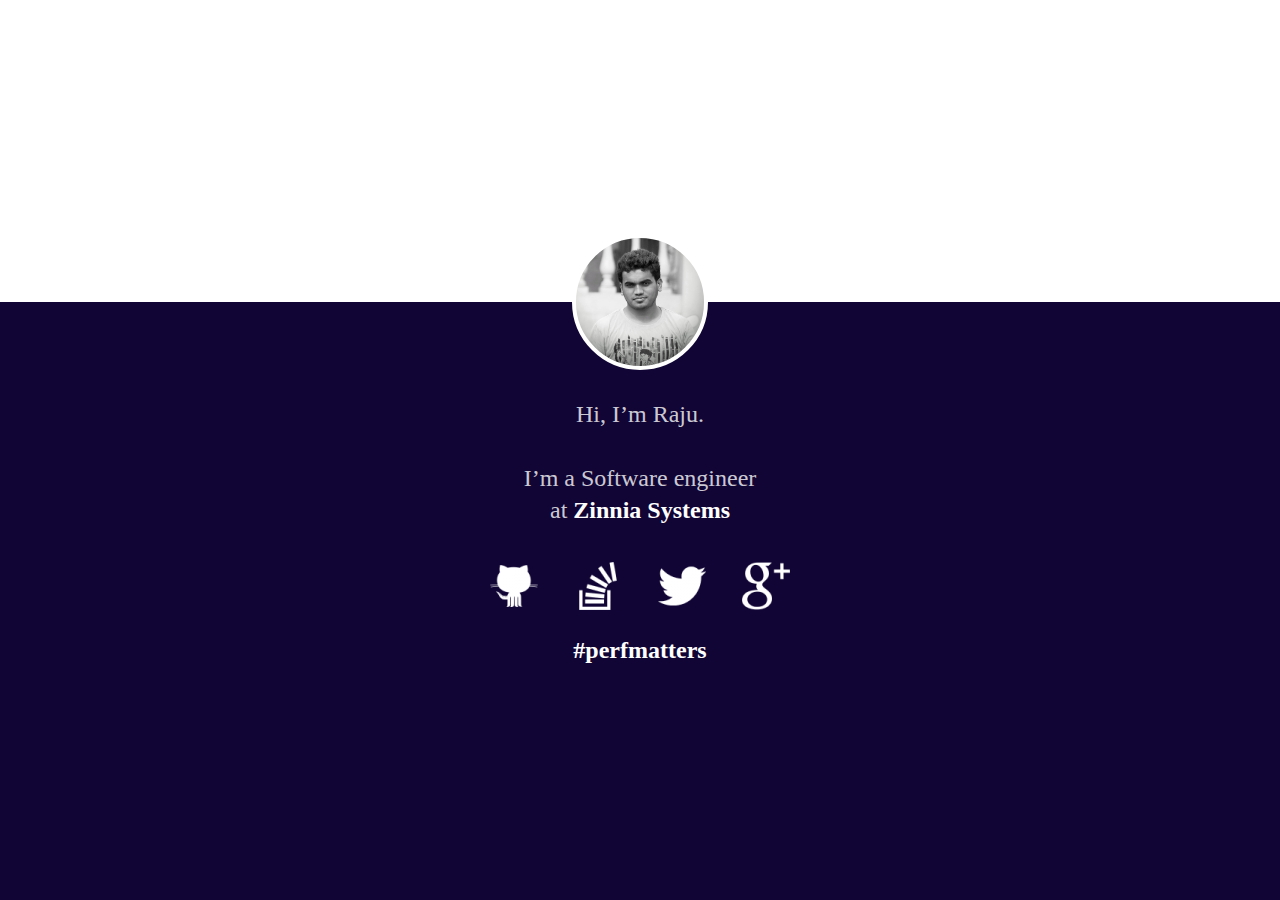
==== main.html @ 2c0959b3 "Redesigned using CSS3 FlexBox" ====
<!-- Original Source, unminified which is used in index.html-->
<!DOCTYPE html>
<html>
    
    <head>
        
        <meta charset="UTF-8">
        <title>rajuGT</title>
        <link rel="stylesheet" type="text/css" href="css/main.css"/>
        <link rel="icon" href="images/favicon.ico" type="image/x-icon"/>
        
    </head>
    <body>
        <div class="top">
        </div>
        <div class="content-container">
            <div class="content">
                <div class="profile-pic"></div>
                <span class='line' style="margin-top:28px;">Hi, I’m Raju.</span>
                <span class='line' style="margin-bottom:36px;">I’m a Software engineer at <a href="http://www.zinniasystems.com/" target="_blank">Zinnia Systems</a>
                </span>

                <div class="icons">
                    <a href="https://github.com/rajuGT" target="_blank">
                        <div title="Github" class="github"></div>
                    </a>
                    
                    <a href="http://stackoverflow.com/users/1699979/rajugt" target="_blank">
                        <div title="StackOverflow" class="stackoverflow"></div>
                    </a>

                    <a href="https://twitter.com/_rajuGT" target="_blank">
                        <div title="Twitter" class="twitter"></div>
                    </a>

                    <a href="https://plus.google.com/+rajuGT" target="_blank">
                        <div title="Google+" class="google-plus"></div>
                    </a>
                </div>
                
                <div class="favorite-tag" title="Favorite tag">
                    <a target="_blank" href="https://plus.google.com/s/%23perfmatters/top">#perfmatters</a>
                </div>
                
            </div>
        </div>
        
        <div class="bottom"></div>
        
    </body>
    
</html>
---- css/main.css ----
html,
body {
    width: 100%;
    height: 100%;
    margin: 0;
    padding: 0;
    font-family: 'sans-serif';
    font-weight: 400;
}

body {
    position: relative;
    
    display: flex;
    display: -webkit-flex;
    display: -moz-flex;
    
    flex-direction: column;
    -webkit-flex-direction: column;
    -moz-flex-direction: column;
    
    justify-content: flex-start;
    -webkit-justify-content: flex-start;
    -moz-justify-content: flex-start;
    
    align-items: center;
    -webkit-align-items: center;
    -moz-align-items: center;
}

.top {
    background-color: #fffff;
}

.bottom {
    width: 100%;
    background-color: #110535;
}

.top,
.bottom {
    flex:1 0 auto;
    -webkit-flex: 1 0 auto;
    -moz-flex: 1 0 auto;
}

.content-container {
    position: relative;
    width: 100%;
    background-color: #110535;
    
    display:flex;
    display: -webkit-flex;
    display: -moz-flex;
    
    justify-content: center;
    -webkit-justify-content: center;
    -moz-justify-content: center;
    
    flex: 0 0 auto
    -webkit-flex: 0 0 auto;
    -moz-flex: 0 0 auto;
}

.content-container:before {
    content: '';
    position: absolute;
    left: 0;
    top: 0;
    background-color: #fff;
    width: 100%;
    height: 92px
}

@media only screen and (max-width:360px) {
    .content-container:before {
        height: 76px
    }
}

.content {
    position: relative;
    padding: 24px;
    width: 300px;
    color: rgba(255, 255, 255, .8);
    display: -webkit-flex;
    display: -ms-flexbox;
    display: flex;
    -webkit-flex-direction: column;
    -ms-flex-direction: column;
    flex-direction: column;
    font-size: 24px;
    line-height: 32px
}

.content a {
    display: inline-block;
    position: relative;
    font-weight: 700;
    color: #fff;
    text-decoration: none;
    z-index: 0
}

span.line {
    width: 250px;
    text-align: center;
    margin: 16px auto
}

@media only screen and (max-width:360px) {
    .content span {
        margin: 8px
    }
}

div.profile-pic {
    width: 128px;
    height: 128px;
    background: url(../images/raju.jpg);
    background-size: cover;
    border-radius: 50%;

    align-self:center;
    -webkit-align-self: center;
    -moz-align-self: center;
    
    border: 4px solid #fff
}

/* Decrease profile pic size for small screen */
@media only screen and (max-width:360px) {
    div.profile-pic {
        width: 96px;
        height: 96px
    }
}

div.icons {
    display: flex;
    display: -webkit-flex;
    display: -moz-flex;

    flex-direction: row;
    -webkit-flex-direction: row;
    -moz-flex-direction: row;
    
    justify-content: space-between;
    -webkit-justify-content: space-between;
    -moz-justify-content: space-between;
}

.icons div {
    width: 32px;
    height: 32px;
    padding: 8px
}

div.github {
    background-image: url('../images/github.png');
}
div.stackoverflow {
    background-image: url(../images/stackoverflow.png);
}
div.twitter {
    background-image: url(../images/twitter.png);
}
div.google-plus {
    background-image: url(../images/google-plus.png);
}

div.favorite-tag {
    text-align: center;
    margin-top: 24px;
}
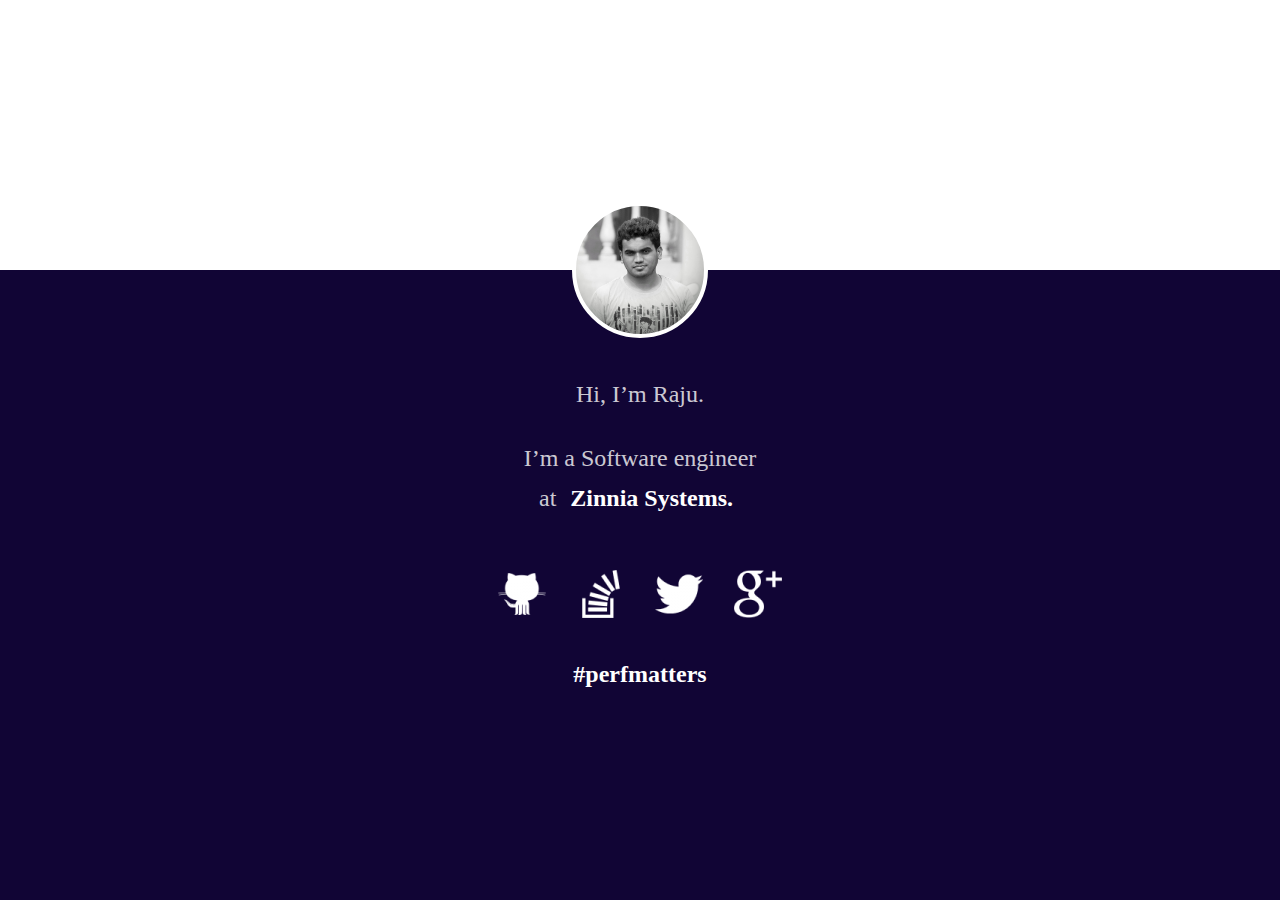
==== commit f14a6b36: "Added hover effects" ====
--- a/main.html
+++ b/main.html
@@ -5,6 +5,7 @@
     <head>
         
         <meta charset="UTF-8">
+        <meta name="viewport" content="width=device-width, initial-scale=1, maximum-scale=1">
         <title>rajuGT</title>
         <link rel="stylesheet" type="text/css" href="css/main.css"/>
         <link rel="icon" href="images/favicon.ico" type="image/x-icon"/>
@@ -16,8 +17,8 @@
         <div class="content-container">
             <div class="content">
                 <div class="profile-pic"></div>
-                <span class='line' style="margin-top:28px;">Hi, I’m Raju.</span>
-                <span class='line' style="margin-bottom:36px;">I’m a Software engineer at <a href="http://www.zinniasystems.com/" target="_blank">Zinnia Systems</a>
+                <span class='line' style="margin-top:40px;">Hi, I’m Raju.</span>
+                <span class='line' style="margin-bottom:40px;">I’m a Software engineer at <a href="http://www.zinniasystems.com/" target="_blank">Zinnia Systems.</a>
                 </span>
 
                 <div class="icons">
--- a/css/main.css
+++ b/css/main.css
@@ -90,16 +90,21 @@
     -ms-flex-direction: column;
     flex-direction: column;
     font-size: 24px;
-    line-height: 32px
+    line-height: 32px;
 }
 
 .content a {
+    border-radius: 4px;
     display: inline-block;
+    padding: 8px;
     position: relative;
     font-weight: 700;
     color: #fff;
     text-decoration: none;
-    z-index: 0
+    z-index: 0;
+}
+.content a:hover {
+    background-color: #423D54;
 }
 
 span.line {
@@ -118,6 +123,8 @@
     width: 128px;
     height: 128px;
     background: url(../images/raju.jpg);
+    /* Used to fill color during onload */
+    background-color: #fff;
     background-size: cover;
     border-radius: 50%;
 
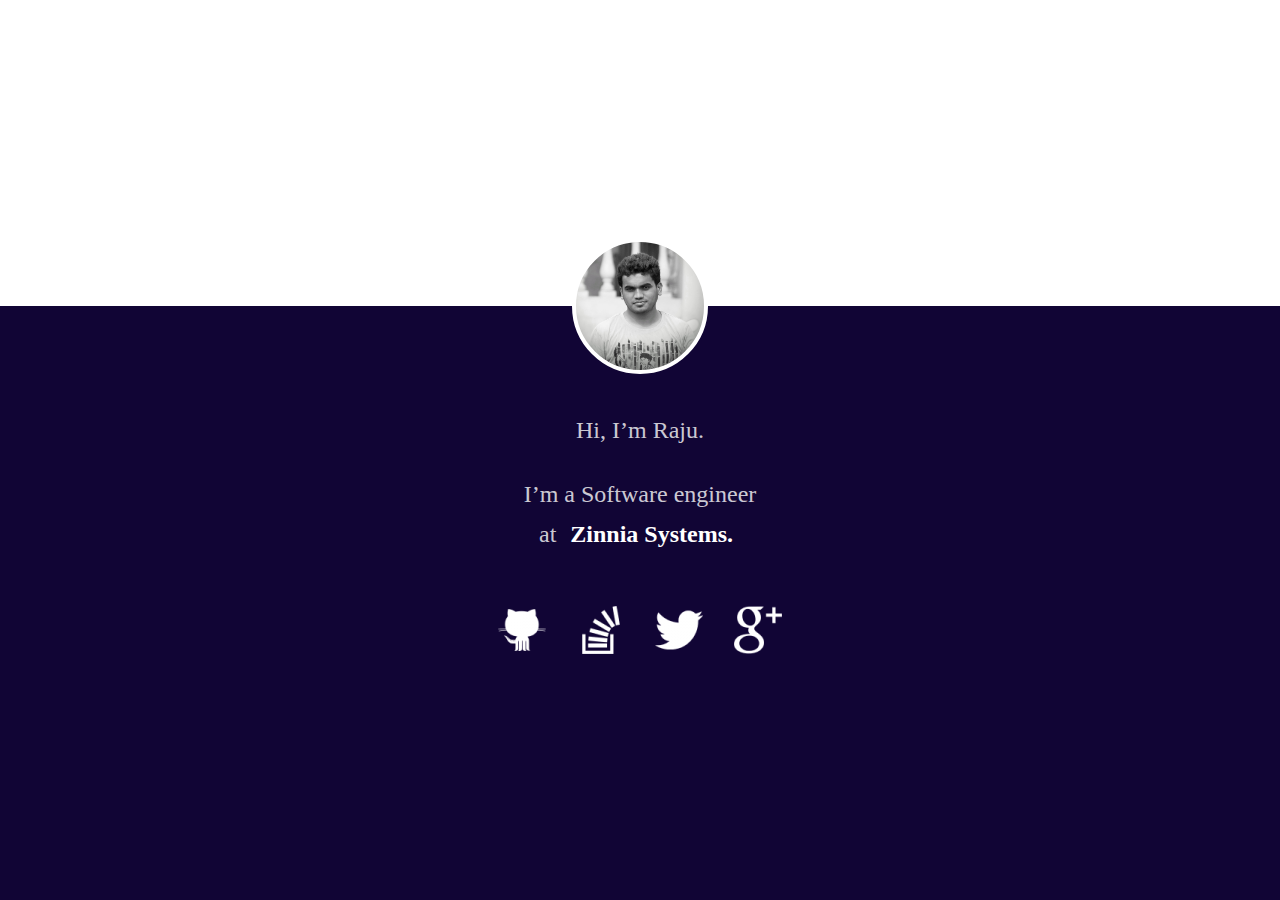
==== commit 4fe08b51: "Removed perf tag" ====
--- a/main.html
+++ b/main.html
@@ -39,10 +39,6 @@
                     </a>
                 </div>
                 
-                <div class="favorite-tag" title="Favorite tag">
-                    <a target="_blank" href="https://plus.google.com/s/%23perfmatters/top">#perfmatters</a>
-                </div>
-                
             </div>
         </div>
         
--- a/css/main.css
+++ b/css/main.css
@@ -175,8 +175,3 @@
 div.google-plus {
     background-image: url(../images/google-plus.png);
 }
-
-div.favorite-tag {
-    text-align: center;
-    margin-top: 24px;
-}
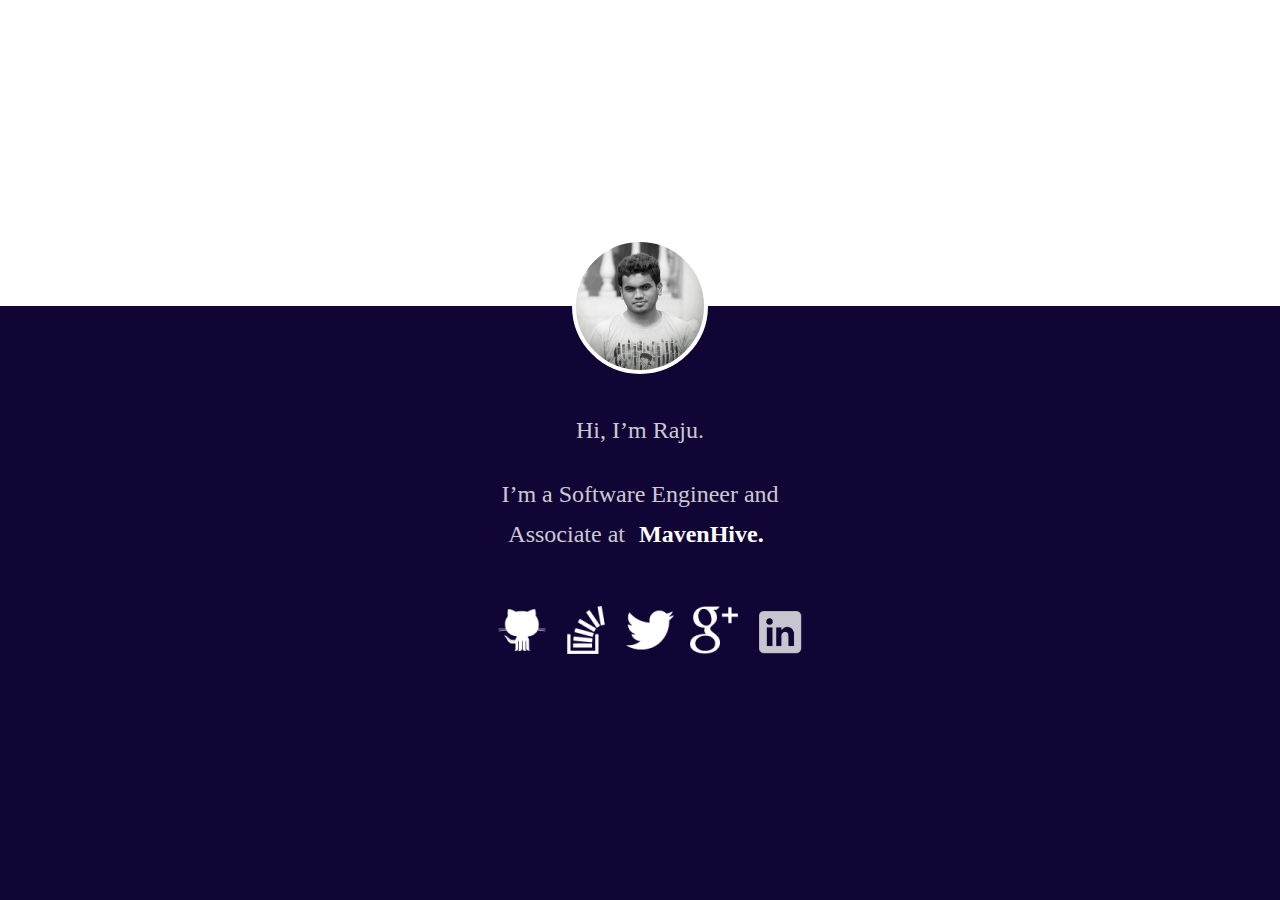
==== commit 0b0ac167: "Updated current job and added linked-in profile link" ====
--- a/main.html
+++ b/main.html
@@ -1,15 +1,21 @@
-<!-- Original Source, unminified which is used in index.html-->
+<!-- Original Source, minified version runs in production (index.html)-->
 <!DOCTYPE html>
 <html>
-    
     <head>
-        
         <meta charset="UTF-8">
         <meta name="viewport" content="width=device-width, initial-scale=1, maximum-scale=1">
         <title>rajuGT</title>
         <link rel="stylesheet" type="text/css" href="css/main.css"/>
         <link rel="icon" href="images/favicon.ico" type="image/x-icon"/>
-        
+        <script>
+            (function(i,s,o,g,r,a,m){i['GoogleAnalyticsObject']=r;i[r]=i[r]||function(){
+            (i[r].q=i[r].q||[]).push(arguments)},i[r].l=1*new Date();a=s.createElement(o),
+            m=s.getElementsByTagName(o)[0];a.async=1;a.src=g;m.parentNode.insertBefore(a,m)
+            })(window,document,'script','https://www.google-analytics.com/analytics.js','ga');
+
+            ga('create', 'UA-79741259-1', 'auto');
+            ga('send', 'pageview');
+        </script>
     </head>
     <body>
         <div class="top">
@@ -18,32 +24,27 @@
             <div class="content">
                 <div class="profile-pic"></div>
                 <span class='line' style="margin-top:40px;">Hi, I’m Raju.</span>
-                <span class='line' style="margin-bottom:40px;">I’m a Software engineer at <a href="http://www.zinniasystems.com/" target="_blank">Zinnia Systems.</a>
+                <span class='line' style="margin-bottom:40px;">I’m a Software Engineer and Associate at <a href="http://www.mavenhive.in/" target="_blank">MavenHive.</a>
                 </span>
-
                 <div class="icons">
                     <a href="https://github.com/rajuGT" target="_blank">
                         <div title="Github" class="github"></div>
                     </a>
-                    
                     <a href="http://stackoverflow.com/users/1699979/rajugt" target="_blank">
                         <div title="StackOverflow" class="stackoverflow"></div>
                     </a>
-
                     <a href="https://twitter.com/_rajuGT" target="_blank">
                         <div title="Twitter" class="twitter"></div>
                     </a>
-
                     <a href="https://plus.google.com/+rajuGT" target="_blank">
                         <div title="Google+" class="google-plus"></div>
                     </a>
+                    <a href="https://in.linkedin.com/in/raju-g-t-3208ba81" target="_blank">
+                        <div title="LinkedIn" class="linked-in"></div>
+                    </a>
                 </div>
-                
             </div>
         </div>
-        
         <div class="bottom"></div>
-        
     </body>
-    
 </html>
--- a/css/main.css
+++ b/css/main.css
@@ -10,19 +10,19 @@
 
 body {
     position: relative;
-    
+
     display: flex;
     display: -webkit-flex;
     display: -moz-flex;
-    
+
     flex-direction: column;
     -webkit-flex-direction: column;
     -moz-flex-direction: column;
-    
+
     justify-content: flex-start;
     -webkit-justify-content: flex-start;
     -moz-justify-content: flex-start;
-    
+
     align-items: center;
     -webkit-align-items: center;
     -moz-align-items: center;
@@ -48,15 +48,15 @@
     position: relative;
     width: 100%;
     background-color: #110535;
-    
+
     display:flex;
     display: -webkit-flex;
     display: -moz-flex;
-    
+
     justify-content: center;
     -webkit-justify-content: center;
     -moz-justify-content: center;
-    
+
     flex: 0 0 auto
     -webkit-flex: 0 0 auto;
     -moz-flex: 0 0 auto;
@@ -108,7 +108,7 @@
 }
 
 span.line {
-    width: 250px;
+    width: 280px;
     text-align: center;
     margin: 16px auto
 }
@@ -131,7 +131,7 @@
     align-self:center;
     -webkit-align-self: center;
     -moz-align-self: center;
-    
+
     border: 4px solid #fff
 }
 
@@ -151,7 +151,7 @@
     flex-direction: row;
     -webkit-flex-direction: row;
     -moz-flex-direction: row;
-    
+
     justify-content: space-between;
     -webkit-justify-content: space-between;
     -moz-justify-content: space-between;
@@ -167,11 +167,16 @@
     background-image: url('../images/github.png');
 }
 div.stackoverflow {
-    background-image: url(../images/stackoverflow.png);
+    background-image: url('../images/stackoverflow.png');
 }
 div.twitter {
-    background-image: url(../images/twitter.png);
+    background-image: url('../images/twitter.png');
 }
 div.google-plus {
-    background-image: url(../images/google-plus.png);
+    background-image: url('../images/google-plus.png');
 }
+div.linked-in {
+    background-image: url('../images/linkedin.png');
+    background-size: 52px 52px;
+    background-repeat: no-repeat;
+}
